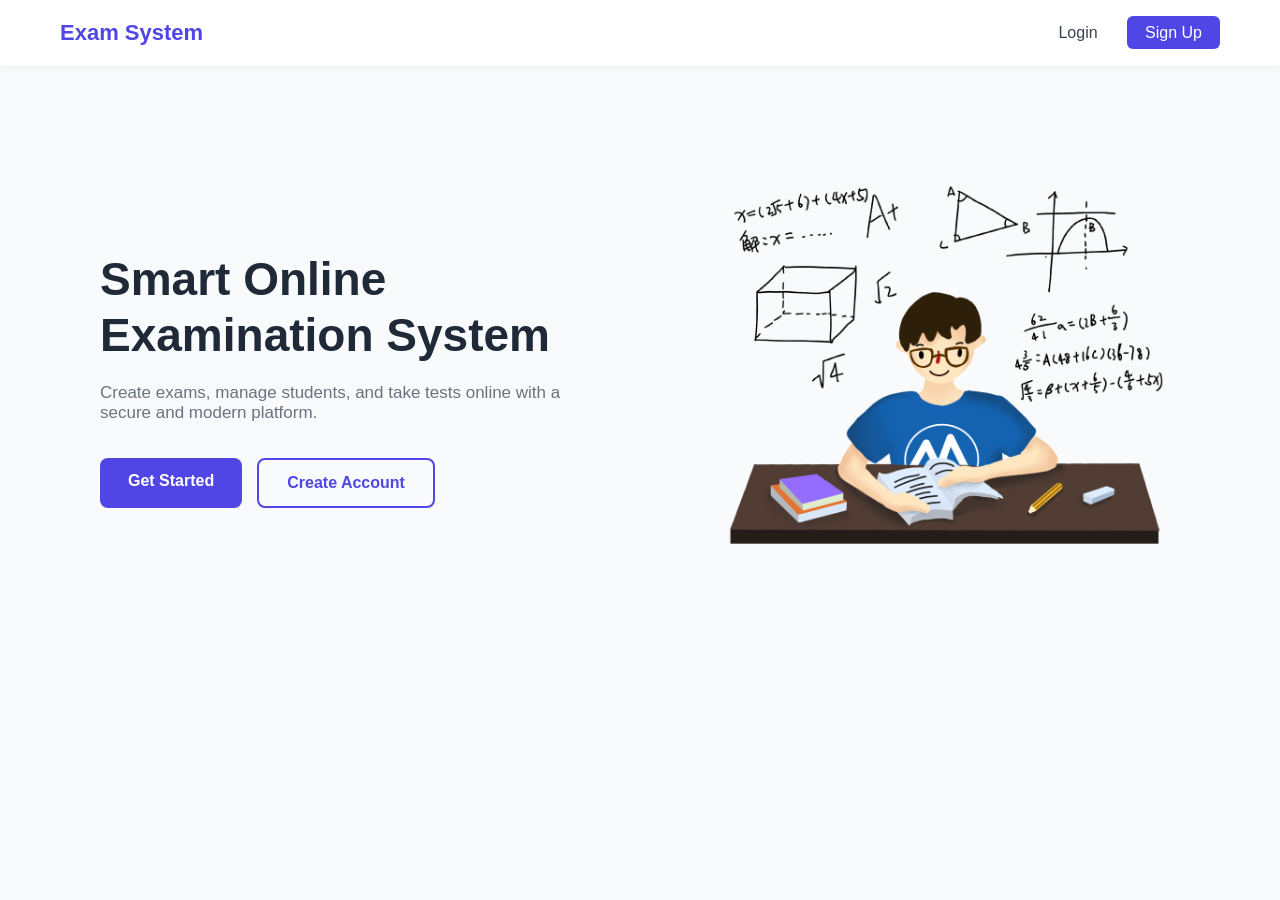
==== pages/student/exam-start.html @ 442b10c1 "total code" ====
<!DOCTYPE html>
<html lang="en">

<head>
    <meta charset="UTF-8">
    <meta name="viewport" content="width=device-width, initial-scale=1.0">
    <title>Start Exam | Online Exam System</title>
    <link rel="icon" type="image/png" href="../../assets/images/icon.png">

    <!-- Global Style -->
    <link rel="stylesheet" href="../../assets/css/main.css">
    <!-- Exam Style -->
    <link rel="stylesheet" href="../../assets/css/exam.css">
</head>

<body>

    <!-- Navbar -->
    <nav class="exam-navbar">
        <div class="nav-left">
            <h1 id="examTitle">Example Exam</h1>
        </div>
        <div class="nav-center">
            <span>Time Left: <span id="examTimer">30:00</span></span>
        </div>
        <div class="nav-right">
            <button id="logoutBtn" class="btn btn-outline">Logout</button>
        </div>
    </nav>

    <!-- Exam Container -->
    <div class="exam-container">
        <!-- Question Number -->
        <p id="questionNumber">Question 1 of 10</p>

        <!-- Question Card -->
        <div class="question-card">
            <h3 id="questionText">What color is the sky on a clear day?</h3>
            <div class="options-container">
                <button class="option-btn" data-label="A">A. red</button>
                <button class="option-btn" data-label="B">B. blue</button>
                <button class="option-btn" data-label="C">C. green</button>
                <button class="option-btn" data-label="D">D. yellow</button>
            </div>
        </div>

        <!-- Question Navigation -->
        <div class="question-navigation">
            <button id="prevQuestionBtn" class="nav-arrow">&lt;</button>
            <button id="nextQuestionBtn" class="nav-arrow">&gt;</button>
        </div>

        <!-- Exam Actions -->
        <div class="exam-actions">
            <button id="submitExamBtn" class="btn btn-success">Submit Exam</button>
        </div>
    </div>

    <script src="../../assets/js/exam-start.js"></script>
</body>

</html>
---- assets/css/main.css ----
/* Reset */
* {
    margin: 0;
    padding: 0;
    box-sizing: border-box;
    font-family: "Inter", "Segoe UI", sans-serif;
}

/* Body */
body {
    background: #f9fafb;
    color: #1f2937;
    min-height: 100vh;
}

/* Navbar */
.navbar {
    width: 100%;
    padding: 20px 60px;
    display: flex;
    justify-content: space-between;
    align-items: center;
    background: #ffffff;
    box-shadow: 0 1px 10px rgba(0, 0, 0, 0.05);
}

.logo {
    font-size: 22px;
    font-weight: 700;
    color: #4f46e5;
}

.navbar nav a {
    margin-left: 25px;
    text-decoration: none;
    font-weight: 500;
    color: #374151;
}

.navbar nav a:hover {
    color: #4f46e5;
}

.nav-btn {
    padding: 8px 18px;
    border-radius: 6px;
    background: #4f46e5;
    color: #ffffff !important;
}

/* Hero Section */
.hero {
    max-width: 1200px;
    margin: auto;
    padding: 80px 60px;
    display: grid;
    grid-template-columns: 1.1fr 0.9fr;
    align-items: center;
    gap: 40px;
}

/* Hero Text */
.hero-text h1 {
    font-size: 46px;
    line-height: 1.2;
    margin-bottom: 20px;
}

.hero-text p {
    font-size: 17px;
    color: #6b7280;
    margin-bottom: 35px;
    max-width: 480px;
}

/* Buttons */
.hero-actions {
    display: flex;
    gap: 15px;
}

.btn {
    padding: 14px 28px;
    border-radius: 8px;
    font-weight: 600;
    text-decoration: none;
    transition: all 0.3s ease;
}

.btn-primary {
    background: #4f46e5;
    color: #ffffff;
}

.btn-primary:hover {
    background: #4338ca;
}

.btn-secondary {
    border: 2px solid #4f46e5;
    color: #4f46e5;
    background: transparent;
}

.btn-secondary:hover {
    background: #4f46e5;
    color: #ffffff;
}

/* Hero Image */
.hero-image img {
    width: 100%;
    max-width: 480px;
    display: block;
    margin-left: auto;
}

/* Responsive */
@media (max-width: 900px) {
    .hero {
        grid-template-columns: 1fr;
        text-align: center;
    }

    .hero-text p {
        margin: 0 auto 30px;
    }

    .hero-actions {
        justify-content: center;
    }

    .hero-image img {
        margin: 40px auto 0;
    }
}
---- assets/css/exam.css ----
/* ==========================
   Exam Page Styles
========================== */

/* Navbar */
.exam-navbar {
    display: flex;
    justify-content: space-between;
    align-items: center;
    padding: 15px 30px;
    background: #4f46e5;
    color: #fff;
    box-shadow: 0 4px 6px rgba(0, 0, 0, 0.1);
}

.exam-navbar .nav-left h1 {
    font-size: 22px;
}

.exam-navbar .nav-center {
    font-size: 18px;
    font-weight: 500;
}

.exam-navbar .nav-right .btn {
    padding: 8px 16px;
    font-size: 14px;
}

/* Exam Container */
.exam-container {
    max-width: 800px;
    margin: 30px auto;
    padding: 20px;
    background: #f9fafb;
    border-radius: 12px;
    box-shadow: 0 8px 16px rgba(0, 0, 0, 0.05);
}

#questionNumber {
    font-size: 16px;
    font-weight: 500;
    margin-bottom: 15px;
    color: #4b5563;
}

/* Question Card */
.question-card {
    background: #ffffff;
    padding: 20px;
    border-radius: 12px;
    box-shadow: 0 8px 16px rgba(0, 0, 0, 0.1);
    margin-bottom: 20px;
}

.question-card h3 {
    font-size: 20px;
    margin-bottom: 20px;
    color: #111827;
}

/* Options */
.options-container {
    display: flex;
    flex-direction: column;
    gap: 15px;
}

.option-btn {
    padding: 12px 20px;
    border: 2px solid #4f46e5;
    border-radius: 8px;
    background: #ffffff;
    cursor: pointer;
    font-size: 16px;
    text-align: left;
    transition: all 0.2s ease;
}

.option-btn:hover {
    background: #4f46e5;
    color: #fff;
    transform: translateY(-2px);
}

/* Question Navigation Arrows */
.question-navigation {
    display: flex;
    justify-content: space-between;
    margin-top: 10px;
}

.nav-arrow {
    background: #4f46e5;
    color: #fff;
    border: none;
    border-radius: 50%;
    width: 40px;
    height: 40px;
    font-size: 24px;
    font-weight: bold;
    cursor: pointer;
    transition: background 0.3s, transform 0.2s;
}

.nav-arrow:hover {
    background: #4338ca;
    transform: scale(1.1);
}

/* Exam Actions */
.exam-actions {
    display: flex;
    justify-content: center;
    margin-top: 20px;
}

.btn {
    padding: 10px 20px;
    border: none;
    border-radius: 8px;
    font-weight: 600;
    cursor: pointer;
}

.btn-success {
    background: #10b981;
    color: #fff;
}

.btn-success:hover {
    background: #059669;
}

/* Responsive */
@media (max-width: 768px) {
    .exam-container {
        padding: 15px;
    }

    .question-navigation {
        gap: 10px;
    }

    .exam-navbar {
        flex-direction: column;
        align-items: flex-start;
        gap: 10px;
    }

    .exam-navbar .nav-center {
        margin-top: 5px;
    }
}
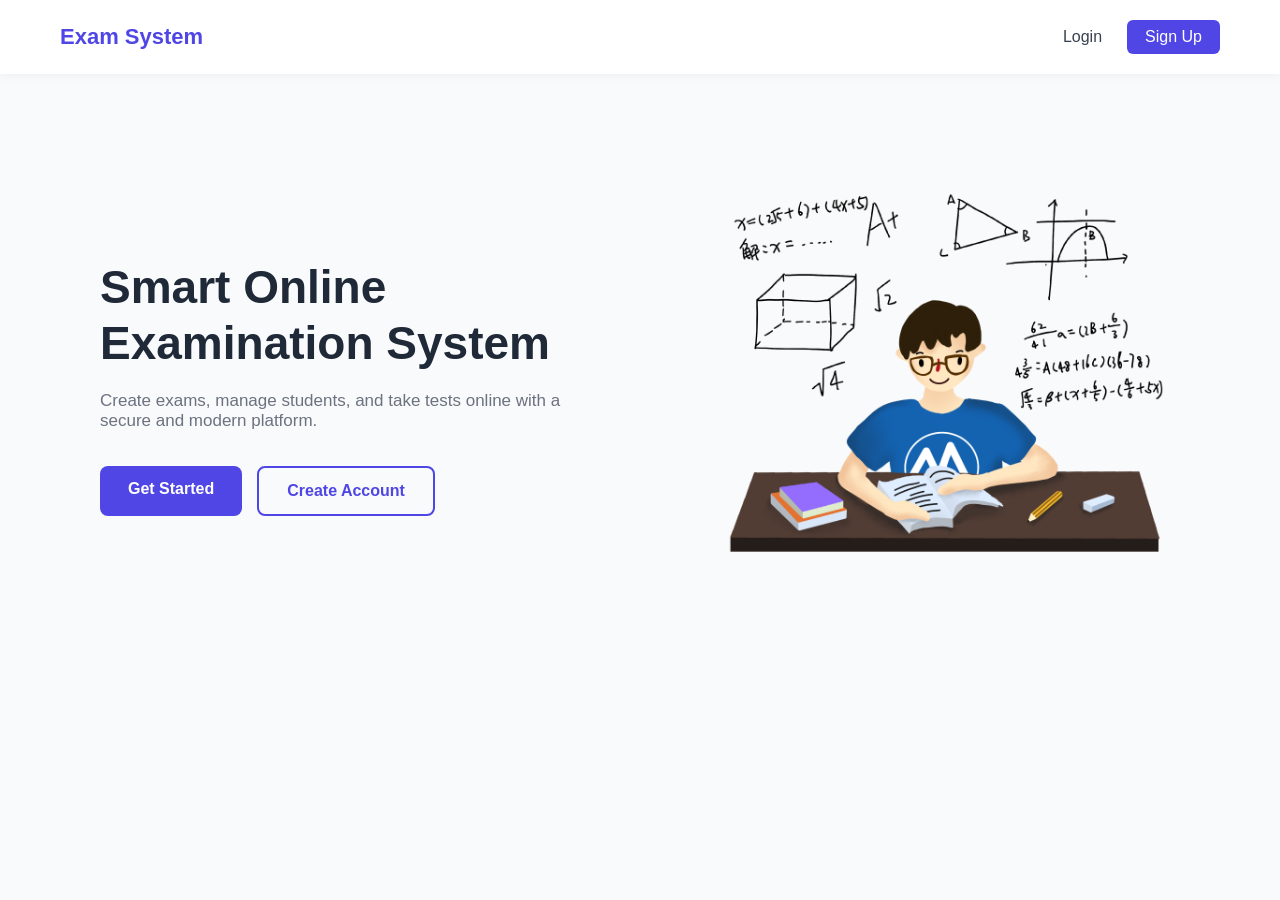
==== commit 681d195a: "refactor: inhancing the exam page" ====
--- a/pages/student/exam-start.html
+++ b/pages/student/exam-start.html
@@ -31,16 +31,16 @@
     <!-- Exam Container -->
     <div class="exam-container">
         <!-- Question Number -->
-        <p id="questionNumber">Question 1 of 10</p>
+        <p id="questionNumber"></p>
 
         <!-- Question Card -->
         <div class="question-card">
-            <h3 id="questionText">What color is the sky on a clear day?</h3>
+            <h3 id="questionText"></h3>
             <div class="options-container">
-                <button class="option-btn" data-label="A">A. red</button>
-                <button class="option-btn" data-label="B">B. blue</button>
-                <button class="option-btn" data-label="C">C. green</button>
-                <button class="option-btn" data-label="D">D. yellow</button>
+                <button class="option-btn" data-label="A"></button>
+                <button class="option-btn" data-label="B"></button>
+                <button class="option-btn" data-label="C"></button>
+                <button class="option-btn" data-label="D"></button>
             </div>
         </div>
 
--- a/assets/css/main.css
+++ b/assets/css/main.css
@@ -24,23 +24,33 @@
     box-shadow: 0 1px 10px rgba(0, 0, 0, 0.05);
 }
 
+/* Logo */
 .logo {
     font-size: 22px;
     font-weight: 700;
     color: #4f46e5;
 }
 
+/* Nav */
+.navbar nav {
+    display: flex;
+    align-items: center;
+}
+
+/* Nav Links */
 .navbar nav a {
     margin-left: 25px;
     text-decoration: none;
     font-weight: 500;
     color: #374151;
+    transition: color 0.2s ease;
 }
 
 .navbar nav a:hover {
     color: #4f46e5;
 }
 
+/* Nav Button */
 .nav-btn {
     padding: 8px 18px;
     border-radius: 6px;
@@ -115,11 +125,12 @@
     margin-left: auto;
 }
 
-/* Responsive */
+/* Tablet */
 @media (max-width: 900px) {
     .hero {
         grid-template-columns: 1fr;
         text-align: center;
+        padding: 60px 40px;
     }
 
     .hero-text p {
@@ -133,4 +144,80 @@
     .hero-image img {
         margin: 40px auto 0;
     }
+}
+
+/* Mobile */
+@media (max-width: 600px) {
+
+    /* Navbar stays in ONE LINE */
+    .navbar {
+        padding: 14px 20px;
+        flex-direction: row;
+        justify-content: space-between;
+        align-items: center;
+        border-bottom: 1px solid #e5e7eb;
+    }
+
+    /* Logo */
+    .logo {
+        font-size: 20px;
+    }
+
+    /* Right side nav (Login / Signup) */
+    .navbar nav {
+        display: flex;
+        gap: 10px;
+    }
+
+    .navbar nav a {
+        margin: 0;
+        padding: 8px 14px;
+        font-size: 14px;
+        border-radius: 999px;
+        white-space: nowrap;
+    }
+
+    .navbar nav a:hover {
+        background: #4f46e5;
+        color: #ffffff;
+    }
+
+    .nav-btn {
+        padding: 8px 16px;
+        border-radius: 999px;
+        font-size: 14px;
+    }
+
+    /* Hero */
+    .hero {
+        padding: 50px 20px;
+        gap: 30px;
+        text-align: center;
+    }
+
+    .hero-text h1 {
+        font-size: 32px;
+        line-height: 1.25;
+    }
+
+    .hero-text p {
+        font-size: 15px;
+        max-width: 100%;
+    }
+
+    .hero-actions {
+        flex-direction: column;
+        width: 100%;
+    }
+
+    .btn {
+        width: 100%;
+        text-align: center;
+        padding: 14px 0;
+    }
+
+    .hero-image img {
+        max-width: 100%;
+        margin: 20px auto 0;
+    }
 }
